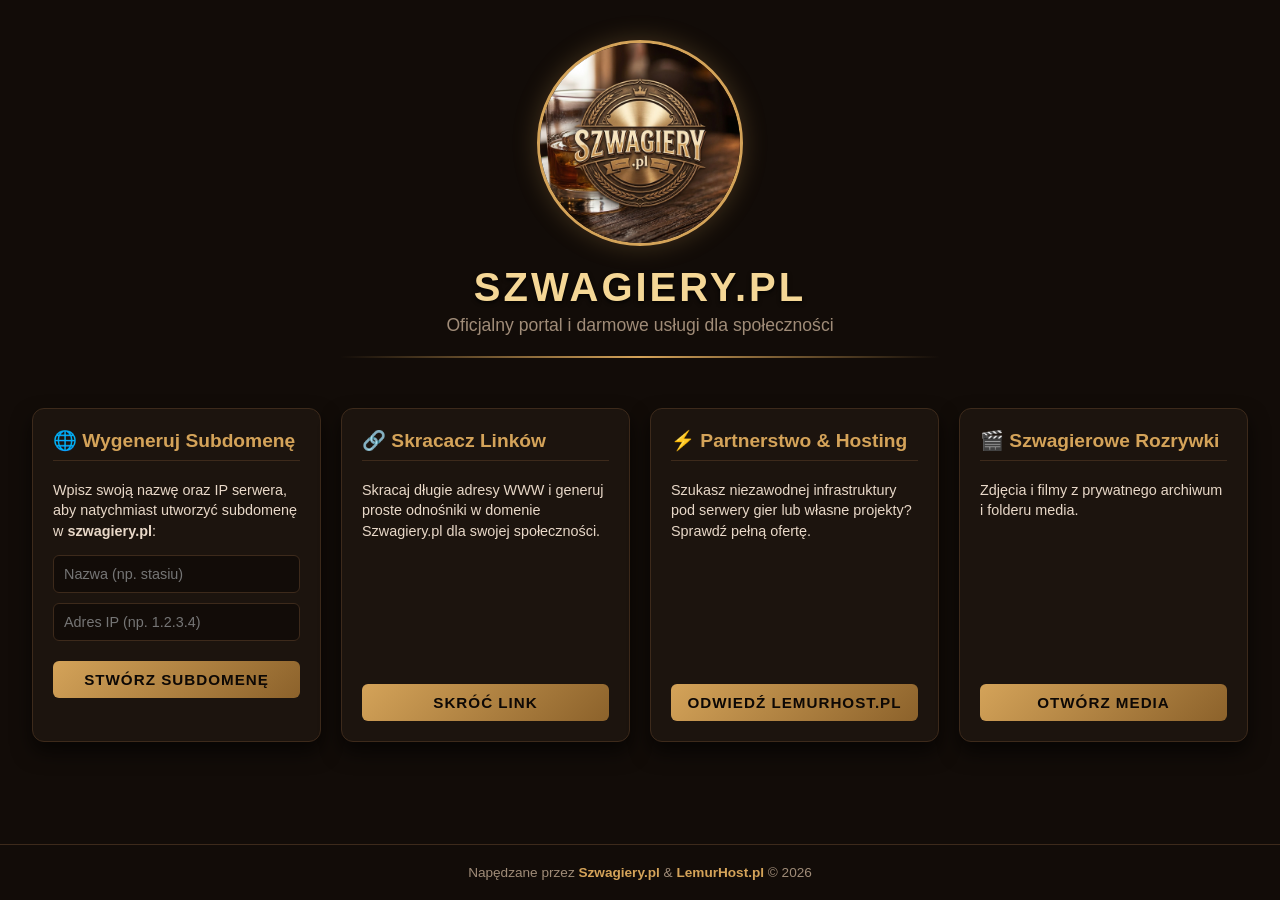
==== index.html @ 07f3edfd "Add files via upload" ====
<!DOCTYPE html>
<html lang="pl">
<head>
    <meta charset="UTF-8">
    <meta name="viewport" content="width=device-width, initial-scale=1.0">
    <title>Szwagiery.pl - Centrum Dowodzenia</title>
    <style>
        :root {
            --bg-dark: #120c08;
            --card-bg: #1c140e;
            --gold-primary: #d4a359;
            --gold-light: #f5d796;
            --gold-accent: #8c622b;
            --text-main: #e8d8c8;
            --text-muted: #a08c78;
            --border-color: #3d2a1b;
            --input-bg: #120c08;
        }

        body {
            font-family: 'Segoe UI', Tahoma, Geneva, Verdana, sans-serif;
            background-color: var(--bg-dark);
            color: var(--text-main);
            margin: 0;
            padding: 0;
            display: flex;
            flex-direction: column;
            align-items: center;
            min-height: 100vh;
        }

        header {
            text-align: center;
            padding: 40px 20px 20px;
            width: 100%;
            max-width: 1200px;
        }

        .logo-container {
            margin-bottom: 15px;
        }

        .logo-container img {
            width: 200px;
            height: 200px;
            border-radius: 50%;
            border: 3px solid var(--gold-primary);
            box-shadow: 0 0 25px rgba(212, 163, 89, 0.25);
            object-fit: cover;
        }

        h1 {
            font-size: 2.5rem;
            color: var(--gold-light);
            letter-spacing: 3px;
            margin: 10px 0 5px;
            text-shadow: 0 2px 4px rgba(0,0,0,0.8);
            text-transform: uppercase;
        }

        p.subtitle {
            color: var(--text-muted);
            font-size: 1.1rem;
            margin-top: 0;
        }

        .divider {
            height: 2px;
            background: linear-gradient(90deg, transparent, var(--gold-primary), transparent);
            width: 80%;
            max-width: 600px;
            margin: 20px auto 30px;
        }

        .grid {
            display: grid;
            grid-template-columns: repeat(4, 1fr);
            gap: 20px;
            width: 95%;
            max-width: 1250px;
            padding-bottom: 50px;
            align-items: stretch;
        }

        @media (max-width: 1100px) {
            .grid {
                grid-template-columns: repeat(2, 1fr);
            }
        }
        @media (max-width: 600px) {
            .grid {
                grid-template-columns: 1fr;
            }
        }

        .card {
            background: var(--card-bg);
            border: 1px solid var(--border-color);
            border-radius: 12px;
            padding: 20px;
            box-shadow: 0 10px 20px rgba(0, 0, 0, 0.6);
            display: flex;
            flex-direction: column;
            justify-content: space-between;
            transition: transform 0.2s, border-color 0.2s;
            height: 100%;
            box-sizing: border-box;
        }

        .card:hover {
            transform: translateY(-4px);
            border-color: var(--gold-primary);
        }

        .card h3 {
            color: var(--gold-primary);
            margin-top: 0;
            font-size: 1.2rem;
            border-bottom: 1px solid var(--border-color);
            padding-bottom: 8px;
        }

        .card p {
            color: var(--text-main);
            font-size: 0.9rem;
            line-height: 1.4;
            flex-grow: 1;
        }

        .form-group {
            display: flex;
            flex-direction: column;
            gap: 10px;
            margin-top: 10px;
        }

        input[type="text"] {
            padding: 10px;
            border-radius: 6px;
            border: 1px solid var(--border-color);
            background-color: var(--input-bg);
            color: var(--text-main);
            font-size: 0.9rem;
            outline: none;
            transition: border-color 0.2s;
        }

        input[type="text"]:focus {
            border-color: var(--gold-primary);
        }

        .btn {
            background: linear-gradient(135deg, var(--gold-primary), var(--gold-accent));
            color: #0d0805;
            font-weight: bold;
            border: none;
            border-radius: 6px;
            padding: 10px 15px;
            cursor: pointer;
            font-size: 0.95rem;
            text-transform: uppercase;
            letter-spacing: 1px;
            transition: opacity 0.2s, transform 0.1s;
            text-align: center;
            text-decoration: none;
            margin-top: 10px;
            display: inline-block;
        }

        .btn:hover {
            opacity: 0.9;
        }

        .btn:active {
            transform: scale(0.98);
        }

        #responseMsg {
            margin-top: 8px;
            font-size: 0.85rem;
            font-weight: bold;
            min-height: 15px;
        }

        .footer-note {
            margin-top: auto;
            padding: 20px;
            color: var(--text-muted);
            font-size: 0.85rem;
            text-align: center;
            border-top: 1px solid var(--border-color);
            width: 100%;
        }

        .footer-note a {
            color: var(--gold-primary);
            text-decoration: none;
            font-weight: bold;
        }
    </style>
</head>
<body>

    <header>
        <div class="logo-container">
            <!-- Logo w kółku (logo.jpg) -->
            <img src="logo.jpg" alt="Szwagiery.pl Logo">
        </div>
        <h1>SZWAGIERY.PL</h1>
        <p class="subtitle">Oficjalny portal i darmowe usługi dla społeczności</p>
        <div class="divider"></div>
    </header>

    <div class="grid">
        <!-- Generowanie Subdomen -->
        <div class="card">
            <div>
                <h3>🌐 Wygeneruj Subdomenę</h3>
                <p>Wpisz swoją nazwę oraz IP serwera, aby natychmiast utworzyć subdomenę w <strong>szwagiery.pl</strong>:</p>
                
                <form id="subdomainForm" class="form-group">
                    <input type="text" id="subdomain" placeholder="Nazwa (np. stasiu)" required>
                    <input type="text" id="ip" placeholder="Adres IP (np. 1.2.3.4)" required>
                    <button type="submit" class="btn">Stwórz subdomenę</button>
                </form>
                <div id="responseMsg"></div>
            </div>
        </div>

        <!-- Skracacz Linków -->
        <div class="card">
            <div>
                <h3>🔗 Skracacz Linków</h3>
                <p>Skracaj długie adresy WWW i generuj proste odnośniki w domenie Szwagiery.pl dla swojej społeczności.</p>
            </div>
            <a href="#" class="btn" onclick="alert('Skracacz linków zostanie podpięty w kolejnym kroku!')">Skróć link</a>
        </div>

        <!-- LemurHost -->
        <div class="card">
            <div>
                <h3>⚡ Partnerstwo & Hosting</h3>
                <p>Szukasz niezawodnej infrastruktury pod serwery gier lub własne projekty? Sprawdź pełną ofertę.</p>
            </div>
            <a href="https://lemurhost.pl" target="_blank" class="btn">Odwiedź LemurHost.pl</a>
        </div>

        <!-- Szwagierowe Rozrywki -->
        <div class="card">
            <div>
                <h3>🎬 Szwagierowe Rozrywki</h3>
                <p>Zdjęcia i filmy z prywatnego archiwum i folderu media.</p>
            </div>
            <a href="media.html" class="btn">Otwórz Media</a>
        </div>
    </div>

    <div class="footer-note">
        Napędzane przez <a href="#">Szwagiery.pl</a> & <a href="https://lemurhost.pl">LemurHost.pl</a> &copy; 2026
    </div>

    <script>
    document.getElementById('subdomainForm').addEventListener('submit', async (e) => {
        e.preventDefault();
        const msg = document.getElementById('responseMsg');
        const subdomain = document.getElementById('subdomain').value.trim();
        const ip = document.getElementById('ip').value.trim();

        msg.innerText = "Łączenie z Cloudflare...";
        msg.style.color = "var(--gold-primary)";

        const formData = new FormData();
        formData.append('subdomain', subdomain);
        formData.append('ip', ip);

        try {
            const res = await fetch('HTTPS://TWOJE-DARMOWE-API.koyeb.app/api/create-subdomain', {
                method: 'POST',
                body: formData
            });
            
            const data = await res.json();
            
            if (res.ok) {
                msg.innerText = data.message;
                msg.style.color = "#4CAF50";
            } else {
                msg.innerText = data.detail || "Wystąpił błąd podczas tworzenia.";
                msg.style.color = "#f44336";
            }
        } catch (err) {
            msg.innerText = "Testowy zapis: Podepnij adres API w kodzie strony.";
            msg.style.color = "var(--gold-light)";
        }
    });
    </script>

</body>
</html>
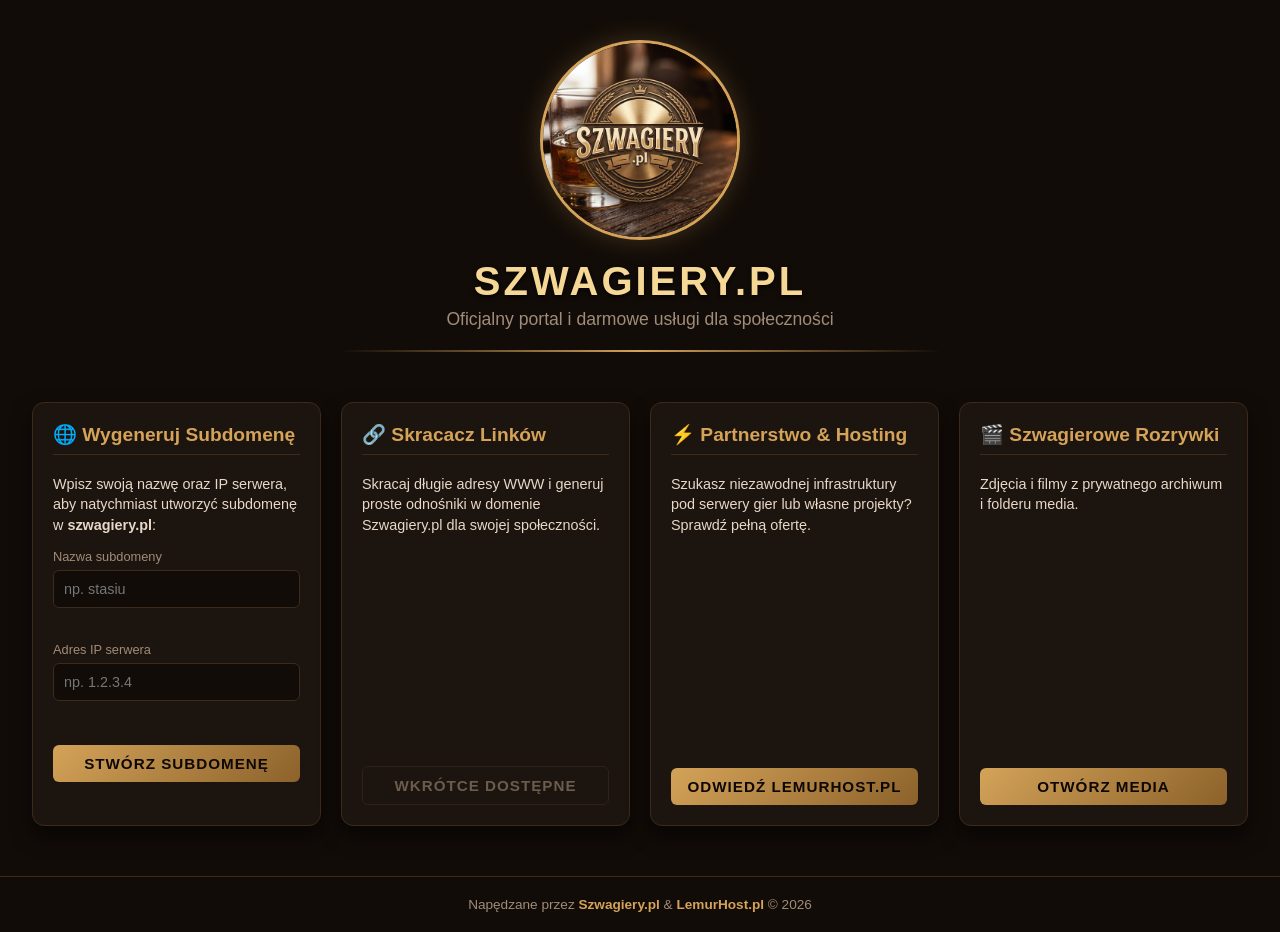
==== commit fb4d70dd: "Add files via upload" ====
--- a/index.html
+++ b/index.html
@@ -4,206 +4,19 @@
     <meta charset="UTF-8">
     <meta name="viewport" content="width=device-width, initial-scale=1.0">
     <title>Szwagiery.pl - Centrum Dowodzenia</title>
-    <style>
-        :root {
-            --bg-dark: #120c08;
-            --card-bg: #1c140e;
-            --gold-primary: #d4a359;
-            --gold-light: #f5d796;
-            --gold-accent: #8c622b;
-            --text-main: #e8d8c8;
-            --text-muted: #a08c78;
-            --border-color: #3d2a1b;
-            --input-bg: #120c08;
-        }
-
-        body {
-            font-family: 'Segoe UI', Tahoma, Geneva, Verdana, sans-serif;
-            background-color: var(--bg-dark);
-            color: var(--text-main);
-            margin: 0;
-            padding: 0;
-            display: flex;
-            flex-direction: column;
-            align-items: center;
-            min-height: 100vh;
-        }
-
-        header {
-            text-align: center;
-            padding: 40px 20px 20px;
-            width: 100%;
-            max-width: 1200px;
-        }
-
-        .logo-container {
-            margin-bottom: 15px;
-        }
-
-        .logo-container img {
-            width: 200px;
-            height: 200px;
-            border-radius: 50%;
-            border: 3px solid var(--gold-primary);
-            box-shadow: 0 0 25px rgba(212, 163, 89, 0.25);
-            object-fit: cover;
-        }
-
-        h1 {
-            font-size: 2.5rem;
-            color: var(--gold-light);
-            letter-spacing: 3px;
-            margin: 10px 0 5px;
-            text-shadow: 0 2px 4px rgba(0,0,0,0.8);
-            text-transform: uppercase;
-        }
-
-        p.subtitle {
-            color: var(--text-muted);
-            font-size: 1.1rem;
-            margin-top: 0;
-        }
-
-        .divider {
-            height: 2px;
-            background: linear-gradient(90deg, transparent, var(--gold-primary), transparent);
-            width: 80%;
-            max-width: 600px;
-            margin: 20px auto 30px;
-        }
-
-        .grid {
-            display: grid;
-            grid-template-columns: repeat(4, 1fr);
-            gap: 20px;
-            width: 95%;
-            max-width: 1250px;
-            padding-bottom: 50px;
-            align-items: stretch;
-        }
-
-        @media (max-width: 1100px) {
-            .grid {
-                grid-template-columns: repeat(2, 1fr);
-            }
-        }
-        @media (max-width: 600px) {
-            .grid {
-                grid-template-columns: 1fr;
-            }
-        }
-
-        .card {
-            background: var(--card-bg);
-            border: 1px solid var(--border-color);
-            border-radius: 12px;
-            padding: 20px;
-            box-shadow: 0 10px 20px rgba(0, 0, 0, 0.6);
-            display: flex;
-            flex-direction: column;
-            justify-content: space-between;
-            transition: transform 0.2s, border-color 0.2s;
-            height: 100%;
-            box-sizing: border-box;
-        }
-
-        .card:hover {
-            transform: translateY(-4px);
-            border-color: var(--gold-primary);
-        }
-
-        .card h3 {
-            color: var(--gold-primary);
-            margin-top: 0;
-            font-size: 1.2rem;
-            border-bottom: 1px solid var(--border-color);
-            padding-bottom: 8px;
-        }
-
-        .card p {
-            color: var(--text-main);
-            font-size: 0.9rem;
-            line-height: 1.4;
-            flex-grow: 1;
-        }
-
-        .form-group {
-            display: flex;
-            flex-direction: column;
-            gap: 10px;
-            margin-top: 10px;
-        }
-
-        input[type="text"] {
-            padding: 10px;
-            border-radius: 6px;
-            border: 1px solid var(--border-color);
-            background-color: var(--input-bg);
-            color: var(--text-main);
-            font-size: 0.9rem;
-            outline: none;
-            transition: border-color 0.2s;
-        }
-
-        input[type="text"]:focus {
-            border-color: var(--gold-primary);
-        }
-
-        .btn {
-            background: linear-gradient(135deg, var(--gold-primary), var(--gold-accent));
-            color: #0d0805;
-            font-weight: bold;
-            border: none;
-            border-radius: 6px;
-            padding: 10px 15px;
-            cursor: pointer;
-            font-size: 0.95rem;
-            text-transform: uppercase;
-            letter-spacing: 1px;
-            transition: opacity 0.2s, transform 0.1s;
-            text-align: center;
-            text-decoration: none;
-            margin-top: 10px;
-            display: inline-block;
-        }
-
-        .btn:hover {
-            opacity: 0.9;
-        }
-
-        .btn:active {
-            transform: scale(0.98);
-        }
-
-        #responseMsg {
-            margin-top: 8px;
-            font-size: 0.85rem;
-            font-weight: bold;
-            min-height: 15px;
-        }
-
-        .footer-note {
-            margin-top: auto;
-            padding: 20px;
-            color: var(--text-muted);
-            font-size: 0.85rem;
-            text-align: center;
-            border-top: 1px solid var(--border-color);
-            width: 100%;
-        }
-
-        .footer-note a {
-            color: var(--gold-primary);
-            text-decoration: none;
-            font-weight: bold;
-        }
-    </style>
+    <meta name="description" content="Oficjalny portal i darmowe usługi dla społeczności Szwagiery.pl - generator subdomen, skracacz linków i galeria.">
+    <meta property="og:title" content="Szwagiery.pl - Centrum Dowodzenia">
+    <meta property="og:description" content="Oficjalny portal i darmowe usługi dla społeczności Szwagiery.pl.">
+    <meta property="og:image" content="logo.jpg">
+    <meta property="og:type" content="website">
+    <link rel="icon" type="image/jpeg" href="logo.jpg">
+    <meta name="theme-color" content="#120c08">
+    <link rel="stylesheet" href="style.css">
 </head>
 <body>
 
     <header>
         <div class="logo-container">
-            <!-- Logo w kółku (logo.jpg) -->
             <img src="logo.jpg" alt="Szwagiery.pl Logo">
         </div>
         <h1>SZWAGIERY.PL</h1>
@@ -217,13 +30,21 @@
             <div>
                 <h3>🌐 Wygeneruj Subdomenę</h3>
                 <p>Wpisz swoją nazwę oraz IP serwera, aby natychmiast utworzyć subdomenę w <strong>szwagiery.pl</strong>:</p>
-                
-                <form id="subdomainForm" class="form-group">
-                    <input type="text" id="subdomain" placeholder="Nazwa (np. stasiu)" required>
-                    <input type="text" id="ip" placeholder="Adres IP (np. 1.2.3.4)" required>
-                    <button type="submit" class="btn">Stwórz subdomenę</button>
+
+                <form id="subdomainForm" class="form-group" novalidate>
+                    <label class="field-label" for="subdomain">Nazwa subdomeny</label>
+                    <input type="text" id="subdomain" name="subdomain" placeholder="np. stasiu" required
+                           pattern="[a-zA-Z0-9-]{1,63}" autocomplete="off">
+                    <div class="field-error" id="subdomainError"></div>
+
+                    <label class="field-label" for="ip">Adres IP serwera</label>
+                    <input type="text" id="ip" name="ip" placeholder="np. 1.2.3.4" required
+                           inputmode="decimal" autocomplete="off">
+                    <div class="field-error" id="ipError"></div>
+
+                    <button type="submit" class="btn" id="subdomainSubmit">Stwórz subdomenę</button>
                 </form>
-                <div id="responseMsg"></div>
+                <div id="responseMsg" role="status" aria-live="polite"></div>
             </div>
         </div>
 
@@ -233,7 +54,7 @@
                 <h3>🔗 Skracacz Linków</h3>
                 <p>Skracaj długie adresy WWW i generuj proste odnośniki w domenie Szwagiery.pl dla swojej społeczności.</p>
             </div>
-            <a href="#" class="btn" onclick="alert('Skracacz linków zostanie podpięty w kolejnym kroku!')">Skróć link</a>
+            <button type="button" class="btn btn-soon" disabled title="Funkcja w przygotowaniu">Wkrótce dostępne</button>
         </div>
 
         <!-- LemurHost -->
@@ -242,7 +63,7 @@
                 <h3>⚡ Partnerstwo & Hosting</h3>
                 <p>Szukasz niezawodnej infrastruktury pod serwery gier lub własne projekty? Sprawdź pełną ofertę.</p>
             </div>
-            <a href="https://lemurhost.pl" target="_blank" class="btn">Odwiedź LemurHost.pl</a>
+            <a href="https://lemurhost.pl" target="_blank" rel="noopener noreferrer" class="btn">Odwiedź LemurHost.pl</a>
         </div>
 
         <!-- Szwagierowe Rozrywki -->
@@ -256,44 +77,88 @@
     </div>
 
     <div class="footer-note">
-        Napędzane przez <a href="#">Szwagiery.pl</a> & <a href="https://lemurhost.pl">LemurHost.pl</a> &copy; 2026
+        Napędzane przez <a href="#">Szwagiery.pl</a> & <a href="https://lemurhost.pl" target="_blank" rel="noopener noreferrer">LemurHost.pl</a> &copy; 2026
     </div>
 
     <script>
-    document.getElementById('subdomainForm').addEventListener('submit', async (e) => {
+    // TODO: podmień na prawdziwy adres Twojego API do tworzenia subdomen (Cloudflare worker / backend).
+    const SUBDOMAIN_API_URL = 'https://TWOJE-API.przyklad.pl/api/create-subdomain';
+
+    const SUBDOMAIN_PATTERN = /^[a-zA-Z0-9-]{1,63}$/;
+    // Prosta walidacja formatu IPv4 (nie sprawdza czy adres jest routowalny).
+    const IP_PATTERN = /^(\d{1,3}\.){3}\d{1,3}$/;
+
+    function isValidIPv4(value) {
+        if (!IP_PATTERN.test(value)) return false;
+        return value.split('.').every(part => Number(part) >= 0 && Number(part) <= 255);
+    }
+
+    const form = document.getElementById('subdomainForm');
+    const submitBtn = document.getElementById('subdomainSubmit');
+    const msg = document.getElementById('responseMsg');
+    const subdomainInput = document.getElementById('subdomain');
+    const ipInput = document.getElementById('ip');
+    const subdomainError = document.getElementById('subdomainError');
+    const ipError = document.getElementById('ipError');
+
+    form.addEventListener('submit', async (e) => {
         e.preventDefault();
-        const msg = document.getElementById('responseMsg');
-        const subdomain = document.getElementById('subdomain').value.trim();
-        const ip = document.getElementById('ip').value.trim();
 
-        msg.innerText = "Łączenie z Cloudflare...";
-        msg.style.color = "var(--gold-primary)";
+        const subdomain = subdomainInput.value.trim();
+        const ip = ipInput.value.trim();
+
+        let valid = true;
+        subdomainError.textContent = '';
+        ipError.textContent = '';
+        subdomainInput.classList.remove('invalid');
+        ipInput.classList.remove('invalid');
+
+        if (!SUBDOMAIN_PATTERN.test(subdomain)) {
+            subdomainError.textContent = 'Dozwolone: litery, cyfry, myślnik (bez spacji).';
+            subdomainInput.classList.add('invalid');
+            valid = false;
+        }
+        if (!isValidIPv4(ip)) {
+            ipError.textContent = 'Podaj poprawny adres IPv4, np. 1.2.3.4.';
+            ipInput.classList.add('invalid');
+            valid = false;
+        }
+        if (!valid) return;
+
+        submitBtn.disabled = true;
+        submitBtn.textContent = 'Tworzenie...';
+        msg.textContent = 'Łączenie z Cloudflare...';
+        msg.style.color = 'var(--gold-primary)';
 
         const formData = new FormData();
         formData.append('subdomain', subdomain);
         formData.append('ip', ip);
 
         try {
-            const res = await fetch('HTTPS://TWOJE-DARMOWE-API.koyeb.app/api/create-subdomain', {
+            const res = await fetch(SUBDOMAIN_API_URL, {
                 method: 'POST',
                 body: formData
             });
-            
+
             const data = await res.json();
-            
+
             if (res.ok) {
-                msg.innerText = data.message;
-                msg.style.color = "#4CAF50";
+                msg.textContent = data.message || 'Subdomena utworzona.';
+                msg.style.color = 'var(--success)';
+                form.reset();
             } else {
-                msg.innerText = data.detail || "Wystąpił błąd podczas tworzenia.";
-                msg.style.color = "#f44336";
+                msg.textContent = data.detail || 'Wystąpił błąd podczas tworzenia.';
+                msg.style.color = 'var(--error)';
             }
         } catch (err) {
-            msg.innerText = "Testowy zapis: Podepnij adres API w kodzie strony.";
-            msg.style.color = "var(--gold-light)";
+            msg.textContent = 'Nie udało się połączyć z API. Sprawdź adres SUBDOMAIN_API_URL w kodzie strony.';
+            msg.style.color = 'var(--gold-light)';
+        } finally {
+            submitBtn.disabled = false;
+            submitBtn.textContent = 'Stwórz subdomenę';
         }
     });
     </script>
 
 </body>
-</html>+</html>
--- a/style.css
+++ b/style.css
@@ -0,0 +1,303 @@
+:root {
+    --bg-dark: #120c08;
+    --card-bg: #1c140e;
+    --gold-primary: #d4a359;
+    --gold-light: #f5d796;
+    --gold-accent: #8c622b;
+    --text-main: #e8d8c8;
+    --text-muted: #a08c78;
+    --border-color: #3d2a1b;
+    --input-bg: #120c08;
+    --success: #4CAF50;
+    --error: #f44336;
+}
+
+* {
+    box-sizing: border-box;
+}
+
+body {
+    font-family: 'Segoe UI', Tahoma, Geneva, Verdana, sans-serif;
+    background-color: var(--bg-dark);
+    color: var(--text-main);
+    margin: 0;
+    padding: 0;
+    display: flex;
+    flex-direction: column;
+    align-items: center;
+    min-height: 100vh;
+}
+
+a {
+    outline-offset: 2px;
+}
+
+:focus-visible {
+    outline: 2px solid var(--gold-primary);
+    outline-offset: 2px;
+}
+
+header {
+    text-align: center;
+    padding: 40px 20px 20px;
+    width: 100%;
+    max-width: 1200px;
+}
+
+.logo-container {
+    margin-bottom: 15px;
+}
+
+.logo-container img {
+    width: 200px;
+    height: 200px;
+    border-radius: 50%;
+    border: 3px solid var(--gold-primary);
+    box-shadow: 0 0 25px rgba(212, 163, 89, 0.25);
+    object-fit: cover;
+}
+
+h1 {
+    font-size: 2.5rem;
+    color: var(--gold-light);
+    letter-spacing: 3px;
+    margin: 10px 0 5px;
+    text-shadow: 0 2px 4px rgba(0,0,0,0.8);
+    text-transform: uppercase;
+}
+
+p.subtitle {
+    color: var(--text-muted);
+    font-size: 1.1rem;
+    margin-top: 0;
+}
+
+.back-link {
+    color: var(--gold-primary);
+    text-decoration: none;
+    font-weight: bold;
+    display: inline-block;
+    margin-bottom: 15px;
+}
+
+.back-link:hover,
+.back-link:focus-visible {
+    text-decoration: underline;
+}
+
+.divider {
+    height: 2px;
+    background: linear-gradient(90deg, transparent, var(--gold-primary), transparent);
+    width: 80%;
+    max-width: 600px;
+    margin: 20px auto 30px;
+}
+
+.section-title {
+    color: var(--gold-light);
+    font-size: 1.5rem;
+    margin: 30px 0 15px;
+    width: 90%;
+    max-width: 900px;
+    border-left: 4px solid var(--gold-primary);
+    padding-left: 10px;
+    text-transform: uppercase;
+    letter-spacing: 1px;
+}
+
+.grid {
+    display: grid;
+    grid-template-columns: repeat(4, 1fr);
+    gap: 20px;
+    width: 95%;
+    max-width: 1250px;
+    padding-bottom: 50px;
+    align-items: stretch;
+}
+
+.grid.media-grid {
+    grid-template-columns: repeat(auto-fit, minmax(280px, 1fr));
+    max-width: 900px;
+    padding-bottom: 20px;
+}
+
+@media (max-width: 1100px) {
+    .grid:not(.media-grid) {
+        grid-template-columns: repeat(2, 1fr);
+    }
+}
+@media (max-width: 600px) {
+    .grid {
+        grid-template-columns: 1fr;
+    }
+    .logo-container img {
+        width: 140px;
+        height: 140px;
+    }
+    h1 {
+        font-size: 1.8rem;
+        letter-spacing: 1.5px;
+    }
+}
+
+.card {
+    background: var(--card-bg);
+    border: 1px solid var(--border-color);
+    border-radius: 12px;
+    padding: 20px;
+    box-shadow: 0 10px 20px rgba(0, 0, 0, 0.6);
+    display: flex;
+    flex-direction: column;
+    justify-content: space-between;
+    transition: transform 0.2s, border-color 0.2s;
+    height: 100%;
+}
+
+.card:hover {
+    transform: translateY(-4px);
+    border-color: var(--gold-primary);
+}
+
+@media (prefers-reduced-motion: reduce) {
+    .card {
+        transition: none;
+    }
+    .card:hover {
+        transform: none;
+    }
+}
+
+.card h3 {
+    color: var(--gold-primary);
+    margin-top: 0;
+    font-size: 1.2rem;
+    border-bottom: 1px solid var(--border-color);
+    padding-bottom: 8px;
+}
+
+.card p {
+    color: var(--text-main);
+    font-size: 0.9rem;
+    line-height: 1.4;
+    flex-grow: 1;
+}
+
+.form-group {
+    display: flex;
+    flex-direction: column;
+    gap: 10px;
+    margin-top: 10px;
+}
+
+.field-label {
+    font-size: 0.8rem;
+    color: var(--text-muted);
+    margin-bottom: -4px;
+}
+
+input[type="text"] {
+    padding: 10px;
+    border-radius: 6px;
+    border: 1px solid var(--border-color);
+    background-color: var(--input-bg);
+    color: var(--text-main);
+    font-size: 0.9rem;
+    outline: none;
+    transition: border-color 0.2s;
+    width: 100%;
+}
+
+input[type="text"]:focus {
+    border-color: var(--gold-primary);
+}
+
+input.invalid {
+    border-color: var(--error);
+}
+
+.field-error {
+    font-size: 0.78rem;
+    color: var(--error);
+    min-height: 14px;
+}
+
+.btn {
+    background: linear-gradient(135deg, var(--gold-primary), var(--gold-accent));
+    color: #0d0805;
+    font-weight: bold;
+    border: none;
+    border-radius: 6px;
+    padding: 10px 15px;
+    cursor: pointer;
+    font-size: 0.95rem;
+    text-transform: uppercase;
+    letter-spacing: 1px;
+    transition: opacity 0.2s, transform 0.1s;
+    text-align: center;
+    text-decoration: none;
+    margin-top: 10px;
+    display: inline-block;
+}
+
+.btn:hover {
+    opacity: 0.9;
+}
+
+.btn:active {
+    transform: scale(0.98);
+}
+
+.btn:disabled {
+    opacity: 0.6;
+    cursor: not-allowed;
+    transform: none;
+}
+
+.btn.btn-soon {
+    background: var(--card-bg);
+    color: var(--text-muted);
+    border: 1px solid var(--border-color);
+    cursor: default;
+}
+
+#responseMsg {
+    margin-top: 8px;
+    font-size: 0.85rem;
+    font-weight: bold;
+    min-height: 15px;
+}
+
+.media-box {
+    width: 100%;
+    border-radius: 6px;
+    overflow: hidden;
+    background-color: #000;
+    flex-grow: 1;
+    display: flex;
+    align-items: center;
+    justify-content: center;
+}
+
+.media-box img, .media-box video {
+    width: 100%;
+    height: auto;
+    max-height: 250px;
+    object-fit: contain;
+    display: block;
+}
+
+.footer-note {
+    margin-top: auto;
+    padding: 20px;
+    color: var(--text-muted);
+    font-size: 0.85rem;
+    text-align: center;
+    border-top: 1px solid var(--border-color);
+    width: 100%;
+}
+
+.footer-note a {
+    color: var(--gold-primary);
+    text-decoration: none;
+    font-weight: bold;
+}
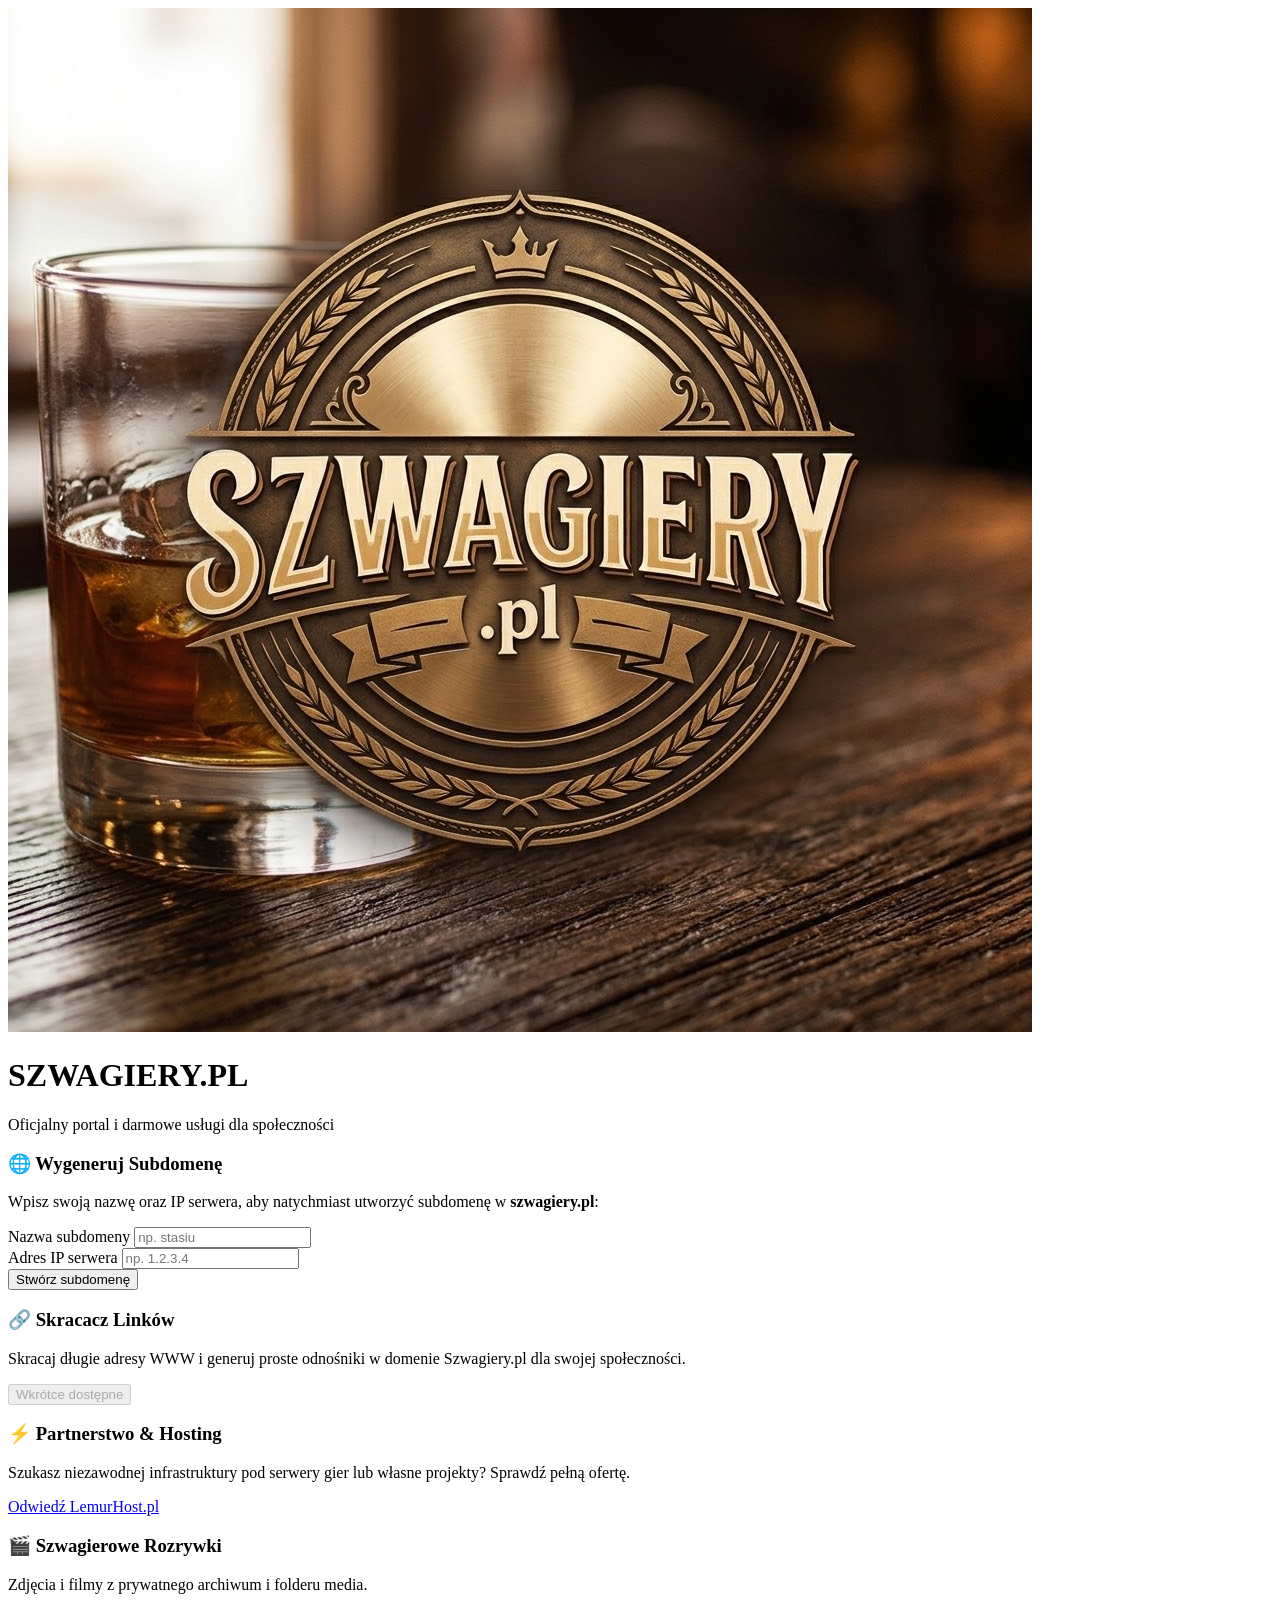
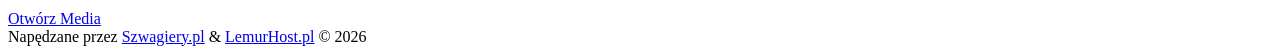
==== commit a61fc4f5: "Update API URL and remove TODO comment Removed TODO comment and updated API URL placeholder." ====
--- a/index.html
+++ b/index.html
@@ -81,11 +81,8 @@
     </div>
 
     <script>
-    // TODO: podmień na prawdziwy adres Twojego API do tworzenia subdomen (Cloudflare worker / backend).
     const SUBDOMAIN_API_URL = 'https://TWOJE-API.przyklad.pl/api/create-subdomain';
-
     const SUBDOMAIN_PATTERN = /^[a-zA-Z0-9-]{1,63}$/;
-    // Prosta walidacja formatu IPv4 (nie sprawdza czy adres jest routowalny).
     const IP_PATTERN = /^(\d{1,3}\.){3}\d{1,3}$/;
 
     function isValidIPv4(value) {
